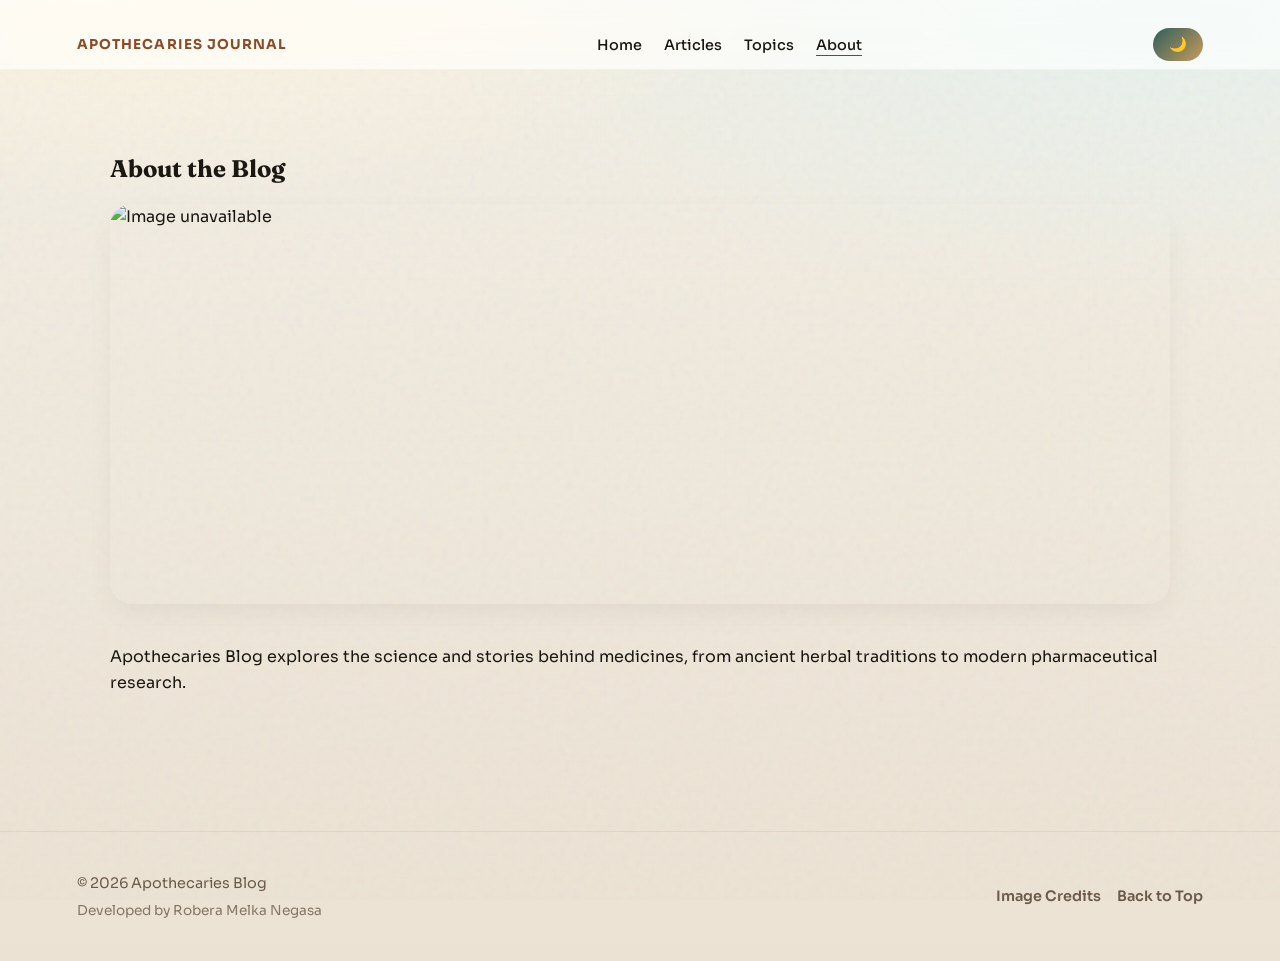
==== about.html @ 20acf2ce "Add files via upload" ====
<!DOCTYPE html>
<html lang="en">
<head>
<meta charset="UTF-8">
<meta name="viewport" content="width=device-width, initial-scale=1.0">
<meta name="description" content="Learn about Apothecaries Blog and its focus on the science and stories behind medicines.">
<title>About - Apothecaries Blog</title>
<link rel="preconnect" href="https://fonts.googleapis.com">
<link rel="preconnect" href="https://fonts.gstatic.com" crossorigin>
<link rel="stylesheet" href="style.css">
<link href="https://fonts.googleapis.com/css2?family=Fraunces:wght@400;600;700&family=Sora:wght@300;400;600;700&display=swap" rel="stylesheet">
</head>
<body>
<a class="skip-link" href="#main">Skip to content</a>

<header class="navbar">
  <div class="logo">Apothecaries Journal</div>
  <nav>
    <a href="index.html">Home</a>
    <a href="articles.html">Articles</a>
    <a href="topics.html">Topics</a>
    <a href="about.html">About</a>
  </nav>
  <button id="darkToggle" type="button" aria-label="Toggle dark mode" aria-pressed="false">🌙</button>
</header>

<main id="main">
  <section id="about" class="about">
    <h2>About the Blog</h2>
    <img src="https://commons.wikimedia.org/wiki/Special:FilePath/Apothecary%20Shop,%20Interior%201.jpg" alt="Apothecary shop interior" class="about-image" loading="lazy">
    <p>Apothecaries Blog explores the science and stories behind medicines, from ancient herbal traditions to modern pharmaceutical research.</p>
  </section>
</main>

<footer>
  <div>
    <p>© 2026 Apothecaries Blog</p>
    <p class="developer-credit">Developed by Robera Melka Negasa</p>
  </div>
  <div class="footer-links">
    <a href="credits.html" class="footer-link">Image Credits</a>
    <a href="#" class="footer-link">Back to Top</a>
  </div>
</footer>

<script src="script.js"></script>
<script src="molecules.js"></script>
</body>
</html>
---- style.css ----
:root {
  --ink: #1b1713;
  --paper: #f3efe5;
  --paper-2: #ece2d3;
  --accent: #8a4b2b;
  --accent-2: #2f5f5d;
  --accent-3: #c79a5b;
  --mist: rgba(255, 255, 255, 0.8);
  --grid: rgba(33, 25, 20, 0.06);
  --shadow: 0 24px 48px -12px rgba(27, 23, 19, 0.15);
  --shadow-soft: 0 10px 30px -4px rgba(27, 23, 19, 0.06);
  --shadow-hover: 0 25px 60px -10px rgba(27, 23, 19, 0.18);
  --radius: 22px;
  --serif: "Fraunces", "Times New Roman", serif;
  --sans: "Sora", "Segoe UI", sans-serif;
  --glass: blur(12px) saturate(180%);
}

* {
  box-sizing: border-box;
}

body {
  margin: 0;
  font-family: var(--sans);
  color: var(--ink);
  background:
    radial-gradient(1200px 500px at 10% -10%, #fff7e0 0%, rgba(255, 247, 224, 0) 60%),
    radial-gradient(1200px 500px at 90% 0%, #e7f2ef 0%, rgba(231, 242, 239, 0) 60%),
    linear-gradient(180deg, var(--paper) 0%, var(--paper-2) 100%);
  line-height: 1.6;
  overflow-x: hidden;
  -webkit-font-smoothing: antialiased;
}

h1, h2, h3, .deck, .hero p {
  text-wrap: balance;
}

html {
  scroll-behavior: smooth;
}

::selection {
  background: var(--accent-2);
  color: #fff;
}

body::before {
  content: "";
  position: fixed;
  inset: 0;
  pointer-events: none;
  background-image:
    repeating-linear-gradient(0deg, transparent 0 22px, rgba(0, 0, 0, 0.03) 22px 23px),
    repeating-linear-gradient(90deg, transparent 0 120px, rgba(0, 0, 0, 0.03) 120px 121px),
    url("data:image/svg+xml,%3Csvg viewBox='0 0 200 200' xmlns='http://www.w3.org/2000/svg'%3E%3Cfilter id='noiseFilter'%3E%3CfeTurbulence type='fractalNoise' baseFrequency='0.65' numOctaves='3' stitchTiles='stitch'/%3E%3C/filter%3E%3Crect width='100%25' height='100%25' filter='url(%23noiseFilter)' opacity='0.5'/%3E%3C/svg%3E");
  opacity: 0.12;
  z-index: -1;
}

img {
  max-width: 100%;
  display: block;
}

a {
  color: inherit;
  text-decoration: none;
}

.skip-link {
  position: absolute;
  left: -999px;
  top: 10px;
  background: #fff;
  color: var(--ink);
  padding: 8px 12px;
  border-radius: 6px;
  z-index: 10;
}

.skip-link:focus {
  left: 12px;
}

/* ===== Reading Progress ===== */
.reading-progress {
  position: fixed;
  top: 0;
  left: 0;
  height: 4px;
  width: 100%;
  z-index: 200;
  background: rgba(0, 0, 0, 0.08);
}

.reading-progress span {
  display: block;
  height: 100%;
  width: 0;
  background: linear-gradient(90deg, var(--accent-2), var(--accent-3));
  transition: width 0.15s ease-out;
}

/* ===== Navbar ===== */
.navbar,
.site-header {
  position: relative; /* Fallback */
  display: flex;
  justify-content: space-between;
  align-items: center;
  padding: 28px 6vw 8px;
  font-family: var(--sans);
}

.navbar {
  position: sticky;
  top: 0;
  z-index: 100;
  backdrop-filter: var(--glass);
  background: rgba(255, 255, 255, 0.7);
  border-bottom: 1px solid rgba(27, 23, 19, 0.04);
}

.logo {
  font-weight: 700;
  letter-spacing: 0.08em;
  text-transform: uppercase;
  font-size: 0.85rem;
  color: var(--accent);
}

nav a,
.nav-link {
  margin-left: 18px;
  font-weight: 500;
  font-size: 0.9rem;
  padding-bottom: 2px;
  position: relative;
  color: var(--ink);
  transition: color 0.3s ease;
}

nav a::after,
.nav-link::after {
  content: '';
  position: absolute;
  width: 0;
  height: 1px;
  bottom: 0;
  left: 0;
  background-color: var(--accent-2);
  transition: width 0.3s ease;
}

nav a.active::after,
nav a:hover::after,
nav a:focus::after,
.nav-link:hover::after,
.nav-link:focus::after {
  width: 100%;
}

nav a:hover,
nav a:focus,
.nav-link:hover,
.nav-link:focus {
  color: var(--accent-2);
}

#darkToggle {
  font-size: 0.9rem;
  background: linear-gradient(135deg, var(--accent-2), var(--accent-3));
  color: #fff;
  border: none;
  padding: 8px 16px;
  border-radius: 999px;
  cursor: pointer;
  transition: transform 0.2s ease;
}

#darkToggle:hover {
  transform: translateY(-1px);
}

.issue-bar {
  display: flex;
  justify-content: space-between;
  align-items: center;
  padding: 0 6vw 20px;
  font-family: var(--sans);
  font-size: 0.8rem;
  color: #4a4036;
}

.issue-bar span {
  text-transform: uppercase;
  letter-spacing: 0.16em;
  font-weight: 600;
}

/* ===== Homepage Hero ===== */
.hero {
  position: relative;
  text-align: center;
  padding: 160px 20px 140px;
  color: #fff;
  background:
    radial-gradient(circle at center, rgba(0,0,0,0) 20%, rgba(0,0,0,0.2) 100%),
    linear-gradient(135deg, #1f4241, #2f5f5d, #8a4b2b, #c79a5b);
  background-size: 400% 400%;
  animation: heroGradient 14s ease infinite;
}

.hero h1 {
  font-family: var(--serif);
  font-size: clamp(3.5rem, 8vw, 5.5rem);
  font-weight: 500;
  line-height: 1.05;
  margin: 10px 0 20px;
  letter-spacing: -0.03em;
}

.hero p {
  font-size: clamp(1.1rem, 2vw, 1.35rem);
  font-weight: 300;
  max-width: 60ch;
  margin: 0 auto 40px;
  opacity: 0.9;
  line-height: 1.5;
}

.hero-label {
  font-family: var(--sans);
  text-transform: uppercase;
  letter-spacing: 0.2em;
  font-size: 0.75rem;
  font-weight: 600;
  color: rgba(255, 255, 255, 0.8);
  margin-bottom: 0;
}

.hero-actions {
  display: flex;
  justify-content: center;
  gap: 16px;
  flex-wrap: wrap;
}

.pill {
  display: inline-flex;
  align-items: center;
  padding: 14px 28px;
  border-radius: 50px;
  font-weight: 600;
  font-size: 0.95rem;
  transition: transform 0.2s cubic-bezier(0.25, 0.46, 0.45, 0.94), box-shadow 0.2s ease;
  background: #fff;
  color: var(--accent-2);
}

.pill:hover {
  transform: translateY(-2px);
  box-shadow: 0 10px 20px rgba(0, 0, 0, 0.15);
}

.pill-ghost {
  background: transparent;
  border: 1px solid rgba(255, 255, 255, 0.3);
  color: #fff;
  backdrop-filter: blur(4px);
}

.pill-ghost:hover {
  background: rgba(255, 255, 255, 0.1);
  border-color: #fff;
}

@keyframes heroGradient {
  0% { background-position: 0% 50%; }
  50% { background-position: 100% 50%; }
  100% { background-position: 0% 50%; }
}

.search {
  display: flex;
  justify-content: center;
  padding: 30px 20px 0;
}

.search input {
  width: min(520px, 90vw);
  padding: 14px 16px;
  border-radius: 999px;
  border: 1px solid rgba(0, 0, 0, 0.06);
  box-shadow: var(--shadow-soft);
  font-family: var(--sans);
  transition: box-shadow 0.3s ease, border-color 0.3s ease;
}

/* Focus state for search */
.search input:focus {
  outline: none;
  border-color: var(--accent-2);
  box-shadow: 0 0 0 4px rgba(47, 95, 93, 0.1);
}

/* ===== Posts Grid ===== */
.posts {
  max-width: 1100px;
  margin: auto;
  padding: 60px 20px 80px;
  display: grid;
  grid-template-columns: repeat(auto-fit, minmax(260px, 1fr));
  gap: 30px;
}

.section-header {
  grid-column: 1 / -1;
  text-align: center;
  max-width: 640px;
  margin: 0 auto 40px;
}

.section-header h2 {
  font-family: var(--serif);
  font-size: clamp(2rem, 5vw, 2.8rem);
  margin: 0 0 8px;
  letter-spacing: -0.02em;
}

.section-header p {
  font-size: 1.1rem;
  color: #6b5a4a;
  line-height: 1.5;
}

.post {
  background:
    radial-gradient(
      800px circle at var(--mouse-x, 50%) var(--mouse-y, 50%),
      rgba(255, 255, 255, 1),
      rgba(255, 255, 255, 0.6) 40%
    );
  padding: 26px 24px;
  border-radius: 16px;
  box-shadow: var(--shadow-soft);
  transition: transform 0.3s ease, box-shadow 0.3s ease;
  position: relative;
  overflow: hidden;
}

.post::before {
  content: "";
  position: absolute;
  top: 0;
  left: 0;
  width: 100%;
  height: 4px;
  background: linear-gradient(90deg, var(--accent-2), var(--accent-3));
}

.post:hover {
  transform: translateY(-8px);
  box-shadow: 0 22px 50px rgba(0, 0, 0, 0.18);
}

.post img {
  width: 100%;
  height: 220px;
  object-fit: cover;
  border-radius: 12px;
  margin-bottom: 20px;
}

.post a {
  font-weight: 600;
  color: var(--accent-2);
}

.no-results {
  grid-column: 1 / -1;
  text-align: center;
  padding: 40px 20px;
  color: #6b5a4a;
  font-style: italic;
  font-size: 1.1rem;
  animation: fade 0.5s ease;
}

/* ===== Topics/About/Newsletter ===== */
.topics,
.about,
.newsletter {
  max-width: 1100px;
  margin: auto;
  padding: 60px 20px;
}

.about-image {
  width: 100%;
  height: 400px;
  object-fit: cover;
  border-radius: var(--radius);
  margin-bottom: 40px;
  box-shadow: var(--shadow-soft);
}

.topics h2,
.about h2,
.newsletter h2 {
  font-family: var(--serif);
  margin-bottom: 16px;
}

.topic-grid {
  display: grid;
  grid-template-columns: repeat(auto-fit, minmax(180px, 1fr));
  gap: 16px;
}

.topic {
  padding: 16px;
  border-radius: 14px;
  background: rgba(255, 255, 255, 0.85);
  border: 1px solid rgba(0, 0, 0, 0.05);
}

.credit-list {
  list-style: none;
  padding: 0;
  margin: 0;
  display: grid;
  gap: 16px;
}

.credit-list li {
  padding: 14px 16px;
  border-radius: 12px;
  background: rgba(255, 255, 255, 0.85);
  border: 1px solid rgba(0, 0, 0, 0.05);
  font-family: var(--sans);
  font-size: 0.95rem;
}

.credit-title {
  display: block;
  font-weight: 600;
  color: var(--ink);
  margin-bottom: 6px;
}

.credit-list a {
  color: var(--accent-2);
  text-decoration: underline;
  text-underline-offset: 3px;
}

.newsletter {
  max-width: 700px;
  padding: 50px 20px;
  text-align: center;
  color: #fff;
  background: linear-gradient(135deg, var(--accent-2), var(--accent));
  border-radius: 16px;
}

.newsletter input {
  padding: 12px 14px;
  border-radius: 10px;
  border: 1px solid rgba(0, 0, 0, 0.1);
}

.newsletter-form {
  display: flex;
  align-items: center;
  justify-content: center;
  gap: 12px;
  flex-wrap: wrap;
}

.newsletter-form input {
  flex: 1 1 220px;
  min-width: 200px;
}

.newsletter-privacy {
  margin-top: 14px;
  font-size: 0.85rem;
  opacity: 0.85;
}

.sr-only {
  position: absolute;
  width: 1px;
  height: 1px;
  padding: 0;
  margin: -1px;
  overflow: hidden;
  clip: rect(0, 0, 0, 0);
  white-space: nowrap;
  border: 0;
}

.newsletter button,
button {
  background: linear-gradient(135deg, var(--accent-2), var(--accent-3));
  color: #fff;
  border: none;
  padding: 12px 20px;
  border-radius: 999px;
  font-weight: 600;
  cursor: pointer;
  transition: transform 0.2s ease;
}

.newsletter button:hover,
button:hover {
  transform: translateY(-2px);
}

/* ===== Article Page ===== */
body.post-page {
  font-family: var(--serif);
}

.article {
  max-width: 1120px;
  margin: 0 auto;
  padding: 0 6vw 80px;
}

.article-hero {
  padding: 10px 0 24px;
  animation: rise 900ms ease-out both;
}

.eyebrow {
  font-family: var(--sans);
  text-transform: uppercase;
  letter-spacing: 0.18em;
  font-size: 0.7rem;
  color: var(--accent-2);
  font-weight: 600;
}

h1 {
  margin: 12px 0 10px;
  font-size: clamp(2.8rem, 6vw, 4.4rem);
  line-height: 1.05;
  letter-spacing: -0.03em;
}

.deck {
  font-size: 1.25rem;
  max-width: 720px;
  margin: 0 0 18px;
}

.meta {
  display: flex;
  gap: 12px;
  flex-wrap: wrap;
  font-family: var(--sans);
  font-size: 0.85rem;
  color: #454545;
}

.meta span {
  padding: 6px 10px;
  border-radius: 999px;
  background: rgba(255, 255, 255, 0.7);
  border: 1px solid rgba(0, 0, 0, 0.06);
}

.byline {
  margin-top: 14px;
  display: flex;
  flex-wrap: wrap;
  gap: 10px 18px;
  font-family: var(--sans);
  font-size: 0.85rem;
  color: #4b4036;
}

.byline span {
  display: inline-flex;
  align-items: center;
  gap: 6px;
}

.metrics-strip {
  display: grid;
  grid-template-columns: repeat(auto-fit, minmax(180px, 1fr));
  gap: 12px;
  margin: 18px 0 4px;
}

.metric {
  padding: 12px 14px;
  background: rgba(255, 255, 255, 0.85);
  border-radius: 12px;
  border: 1px solid rgba(0, 0, 0, 0.06);
  font-family: var(--sans);
  font-size: 0.85rem;
}

.metric span {
  display: block;
  text-transform: uppercase;
  letter-spacing: 0.08em;
  font-size: 0.65rem;
  color: #6b5a4a;
  margin-bottom: 6px;
}

.hero-image {
  margin: 24px 0 36px;
  background: #fff;
  border-radius: var(--radius);
  box-shadow: var(--shadow);
  /* overflow: hidden; Removed to allow shadow to breathe if needed, but radius keeps image in check */
  animation: fade 900ms ease-out 120ms both;
  position: relative;
}

.hero-image img {
  width: 100%;
  display: block;
  border-radius: var(--radius) var(--radius) 0 0;
  height: min(64vh, 560px);
  object-fit: cover;
  filter: saturate(1.05) contrast(1.05);
}

.hero-image::after {
  content: "";
  position: absolute;
  inset: 0;
  background: linear-gradient(180deg, rgba(0, 0, 0, 0.05), rgba(0, 0, 0, 0.35));
  opacity: 0.4;
  pointer-events: none;
}

.hero-image figcaption {
  padding: 14px 20px 18px;
  font-family: var(--sans);
  font-size: 0.85rem;
  color: #505050;
  background: rgba(255, 255, 255, 0.9);
  border-radius: 0 0 var(--radius) var(--radius);
  display: flex;
  justify-content: space-between;
  align-items: center;
  gap: 10px;
  flex-wrap: wrap;
}

.photo-credit {
  font-size: 0.75rem;
  text-transform: uppercase;
  letter-spacing: 0.16em;
  color: #6b5a4a;
}

.article-layout {
  display: grid;
  grid-template-columns: minmax(0, 1fr) 300px;
  gap: 42px;
}

.article-body h2 {
  margin: 36px 0 12px;
  font-size: 2rem;
  letter-spacing: -0.02em;
}

.article-body p {
  margin: 0 0 16px;
  font-size: 1.1rem; /* Slightly larger body text for premium readability */
}

.article-body p.lede::first-letter {
  float: left;
  font-size: 4rem;
  line-height: 0.8;
  padding-right: 12px;
  font-weight: 600;
  color: var(--accent-3);
}

.takeaways {
  margin: 26px 0;
  padding: 18px 20px;
  border-radius: var(--radius);
  background: #fff;
  border: 1px solid rgba(0, 0, 0, 0.04);
  box-shadow: 0 12px 24px rgba(0, 0, 0, 0.08);
}

.takeaways h3 {
  margin: 0 0 10px;
  font-family: var(--sans);
  text-transform: uppercase;
  letter-spacing: 0.14em;
  font-size: 0.75rem;
  color: var(--accent-2);
}

.takeaways ul {
  list-style: none;
  padding: 0;
  margin: 0;
  display: grid;
  gap: 10px;
}

.takeaways li {
  display: flex;
  gap: 10px;
  align-items: flex-start;
  font-size: 0.95rem;
}

.takeaways li span {
  font-weight: 700;
  color: var(--accent-3);
}

.pullquote {
  margin: 26px 0;
  padding: 18px 22px;
  border-left: 4px solid var(--accent);
  background: linear-gradient(to right, rgba(255, 255, 255, 0.6), rgba(255, 255, 255, 0));
  border-radius: 10px;
  font-family: var(--serif);
  font-size: 1.4rem;
  font-style: italic;
  box-shadow: 0 16px 30px rgba(0, 0, 0, 0.08);
}

.chapter {
  margin-top: 34px;
  padding-top: 6px;
  border-top: 1px solid rgba(0, 0, 0, 0.08);
}

.chapter-label {
  font-family: var(--sans);
  font-size: 0.75rem;
  letter-spacing: 0.2em;
  text-transform: uppercase;
  color: var(--accent-2);
  font-weight: 600;
  margin-bottom: 8px;
}

.timeline {
  display: grid;
  gap: 14px;
  margin: 26px 0;
  position: relative;
}

.timeline-item {
  display: grid;
  grid-template-columns: 80px 1fr;
  gap: 16px;
  padding: 14px 18px;
  border-left: 2px solid var(--accent-2);
  background: transparent;
}

.year {
  font-family: var(--sans);
  font-weight: 700;
  color: var(--accent-2);
}

.callout {
  margin: 32px 0;
  padding: 20px 22px;
  background: #ffffff;
  border-radius: var(--radius);
  box-shadow: var(--shadow);
  border-top: 6px solid var(--accent);
}

.callout h3 {
  margin: 0 0 6px;
}

.stat-grid,
.data-grid {
  display: grid;
  gap: 16px;
  grid-template-columns: repeat(auto-fit, minmax(200px, 1fr));
  margin: 28px 0 20px;
}

.stat-card,
.data-cell {
  padding: 16px 18px;
  background: rgba(255, 255, 255, 0.5);
  border-radius: 14px;
  border: 1px solid rgba(0, 0, 0, 0.04);
  font-family: var(--sans);
  font-size: 0.9rem;
}

.stat-card h4 {
  margin: 0 0 6px;
  font-family: var(--sans);
  font-size: 0.95rem;
  text-transform: uppercase;
  letter-spacing: 0.08em;
  color: var(--accent-2);
}

.data-cell span {
  display: block;
  font-weight: 600;
  color: var(--accent-3);
  margin-bottom: 6px;
  text-transform: uppercase;
  letter-spacing: 0.08em;
  font-size: 0.7rem;
}

.aside-panel {
  position: sticky;
  top: 24px;
  align-self: start;
  padding: 24px;
  border-radius: 16px;
  background: rgba(255, 255, 255, 0.6);
  backdrop-filter: blur(8px);
  box-shadow: 0 14px 30px rgba(0, 0, 0, 0.08);
  font-family: var(--sans);
}

.aside-panel h3 {
  margin: 0 0 10px;
  font-size: 0.95rem;
  text-transform: uppercase;
  letter-spacing: 0.08em;
  color: var(--accent-2);
}

.aside-list {
  list-style: none;
  padding: 0;
  margin: 0 0 16px;
  font-size: 0.9rem;
  color: #353535;
}

.aside-list li {
  padding: 8px 0;
  border-bottom: 1px solid var(--grid);
}

.aside-list li:last-child {
  border-bottom: none;
}

.toc a {
  display: block;
  padding: 8px 10px;
  border-radius: 10px;
  color: #2c2520;
}

.toc a.active,
.toc a[aria-current="true"] {
  background: rgba(47, 95, 93, 0.08);
  color: var(--accent-2);
  font-weight: 600;
}

.label {
  font-weight: 600;
  display: block;
  color: #202020;
}

.lab-note {
  margin: 28px 0;
  padding: 18px 20px;
  border-radius: 14px;
  background: #fff;
  border: 1px solid var(--accent-3);
  font-family: var(--sans);
  font-size: 0.95rem;
}

.lab-note strong {
  color: var(--accent-2);
  text-transform: uppercase;
  letter-spacing: 0.08em;
  font-size: 0.75rem;
  display: block;
  margin-bottom: 6px;
}

.inline-figure {
  margin: 28px 0;
  border-radius: 16px;
  overflow: hidden;
  background: rgba(255, 255, 255, 0.9);
  border: 1px solid rgba(0, 0, 0, 0.06);
  box-shadow: 0 18px 34px rgba(0, 0, 0, 0.1);
}

.inline-figure img {
  width: 100%;
  height: 320px;
  object-fit: cover;
}

.inline-figure figcaption {
  padding: 12px 16px 16px;
  font-family: var(--sans);
  font-size: 0.85rem;
  color: #564a3f;
}

.divider {
  height: 1px;
  background: linear-gradient(90deg, transparent, rgba(0, 0, 0, 0.15), transparent);
  margin: 34px 0;
}

.endnotes {
  margin: 48px 0 18px;
  padding: 18px 20px;
  border-radius: 16px;
  background: rgba(255, 255, 255, 0.82);
  border: 1px solid rgba(0, 0, 0, 0.06);
  font-family: var(--sans);
  font-size: 0.9rem;
}

.endnotes h3 {
  margin: 0 0 10px;
  font-size: 0.85rem;
  text-transform: uppercase;
  letter-spacing: 0.12em;
  color: var(--accent-2);
}

.endnotes ul {
  list-style: none;
  padding: 0;
  margin: 0;
  display: grid;
  gap: 12px;
}

.endnotes li {
  display: flex;
  gap: 8px;
}

.endnotes li span {
  font-weight: 600;
  color: var(--accent-3);
}

.next-card {
  margin-top: 24px;
  padding: 20px 22px;
  border-radius: 18px;
  background: linear-gradient(135deg, rgba(47, 95, 93, 0.12), rgba(199, 154, 91, 0.18));
  border: 1px solid rgba(0, 0, 0, 0.06);
  display: flex;
  flex-direction: column;
  gap: 8px;
  box-shadow: 0 14px 28px rgba(0, 0, 0, 0.08);
}

.next-card span {
  font-family: var(--sans);
  text-transform: uppercase;
  letter-spacing: 0.16em;
  font-size: 0.7rem;
  color: var(--accent-2);
  font-weight: 600;
}

.next-card a {
  font-family: var(--serif);
  font-size: 1.4rem;
  color: var(--ink);
}

.next-card p {
  margin: 0;
  color: #4b4036;
  font-size: 0.95rem;
}

.footer-cta {
  margin-top: 46px;
  display: flex;
  justify-content: space-between;
  align-items: center;
  flex-wrap: wrap;
  gap: 12px;
  font-family: var(--sans);
}

.back-link {
  text-decoration: none;
  color: #fff;
  background: var(--accent-2);
  padding: 12px 18px;
  border-radius: 999px;
  font-weight: 600;
}

.back-link:hover,
.back-link:focus {
  background: #264c4a;
}

.reading-note {
  color: #4f4f4f;
  font-size: 0.9rem;
}

/* ===== Support / Donate ===== */
.support-strip {
  text-align: center;
  padding: 40px 20px 0;
  margin-top: 20px;
  font-family: var(--sans);
}

.btn-donate {
  display: inline-flex;
  align-items: center;
  gap: 10px;
  background: var(--accent-3);
  color: #fff;
  padding: 12px 28px;
  border-radius: 50px;
  font-weight: 600;
  font-size: 0.9rem;
  transition: all 0.3s cubic-bezier(0.25, 0.46, 0.45, 0.94);
  box-shadow: 0 8px 20px -4px rgba(199, 154, 91, 0.4);
}

.btn-donate:hover {
  transform: translateY(-3px);
  box-shadow: 0 12px 24px -4px rgba(199, 154, 91, 0.5);
  background: #d4a76a;
}

/* ===== Reveal ===== */
.reveal {
  opacity: 0;
  transform: translateY(20px);
  transition: opacity 0.6s ease, transform 0.6s ease;
}

.reveal.show {
  opacity: 1;
  transform: translateY(0);
}

/* ===== Footer ===== */
footer {
  padding: 40px 6vw;
  margin-top: 60px;
  border-top: 1px solid rgba(0,0,0,0.05);
  display: flex;
  justify-content: space-between;
  align-items: center;
  flex-wrap: wrap;
  gap: 20px;
  color: #6b5a4a;
  font-size: 0.9rem;
}

.footer-links {
  display: flex;
  align-items: center;
  gap: 16px;
}

footer p {
  margin: 0;
}

.developer-credit {
  font-size: 0.85rem;
  opacity: 0.8;
  margin-top: 4px;
}

.footer-link {
  font-weight: 600;
  border-bottom: 1px solid transparent;
  transition: border-color 0.2s;
}

.footer-link:hover {
  border-color: var(--accent-2);
}

/* ===== Dark Mode ===== */
body.dark {
  background: #0f1117;
  color: #e6e6e6;
}

body.dark .post,
body.dark .newsletter,
body.dark .takeaways,
body.dark .topic,
body.dark .credit-list li,
body.dark .aside-panel,
body.dark .stat-card,
body.dark .data-cell,
body.dark .callout,
body.dark .lab-note,
body.dark .hero-image,
body.dark .hero-image figcaption {
  background: rgba(30, 34, 44, 0.85);
  color: #e6e6e6;
  border-color: rgba(255, 255, 255, 0.08);
}

body.dark .post {
  background:
    radial-gradient(
      800px circle at var(--mouse-x, 50%) var(--mouse-y, 50%),
      rgba(40, 44, 54, 1),
      rgba(30, 34, 44, 0.6) 40%
    );
}

body.dark .post p,
body.dark .section-header p,
body.dark .issue-bar {
  color: #c8c8c8;
}

body.dark .credit-title {
  color: #e6e6e6;
}

body.dark .navbar,
body.dark .site-header {
  background: rgba(20, 22, 30, 0.7);
  border-color: rgba(255, 255, 255, 0.08);
}

body.dark footer {
  color: #9e9e9e;
  border-top-color: rgba(255, 255, 255, 0.12);
}

/* ===== Animations ===== */
@keyframes rise {
  from {
    opacity: 0;
    transform: translateY(12px);
  }
  to {
    opacity: 1;
    transform: translateY(0);
  }
}

@keyframes fade {
  from {
    opacity: 0;
    transform: translateY(18px);
  }
  to {
    opacity: 1;
    transform: translateY(0);
  }
}

/* ===== Responsive ===== */
@media (max-width: 900px) {
  .article-layout {
    grid-template-columns: 1fr;
  }

  .aside-panel {
    position: static;
  }
}

@media (max-width: 700px) {
  nav a {
    margin-left: 10px;
  }

  .hero-image img {
    height: 320px;
  }

  .inline-figure img {
    height: 240px;
  }
}

@media (prefers-reduced-motion: reduce) {
  * {
    animation-duration: 0.01ms !important;
     transition-duration: 0.01ms !important;
  }
}
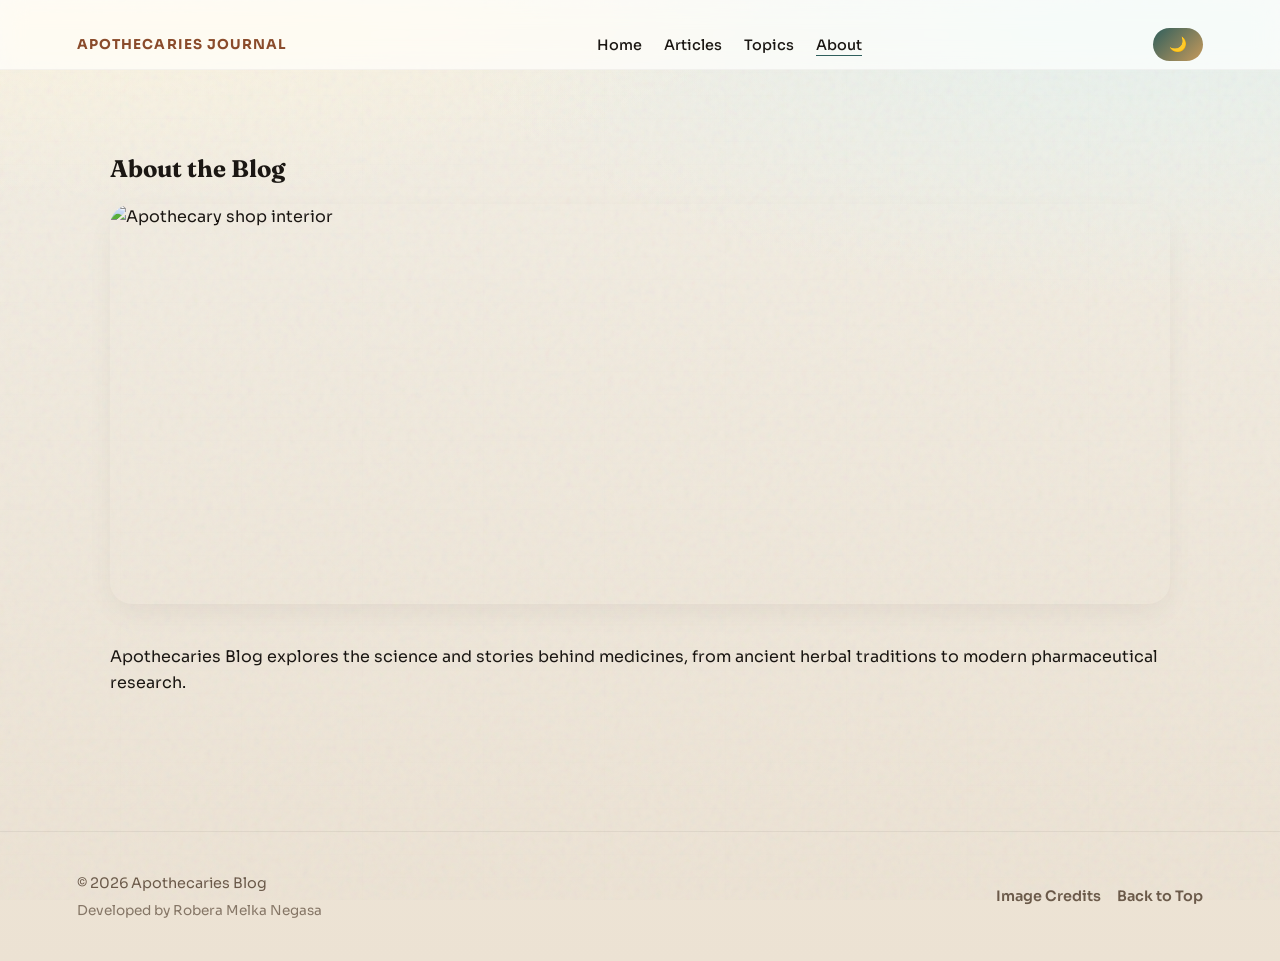
==== commit a6df009d: "Add files via upload" ====
--- a/about.html
+++ b/about.html
@@ -27,7 +27,7 @@
 <main id="main">
   <section id="about" class="about">
     <h2>About the Blog</h2>
-    <img src="https://commons.wikimedia.org/wiki/Special:FilePath/Apothecary%20Shop,%20Interior%201.jpg" alt="Apothecary shop interior" class="about-image" loading="lazy">
+    <img src="images/about.jpg" alt="Apothecary shop interior" class="about-image" loading="lazy">
     <p>Apothecaries Blog explores the science and stories behind medicines, from ancient herbal traditions to modern pharmaceutical research.</p>
   </section>
 </main>
